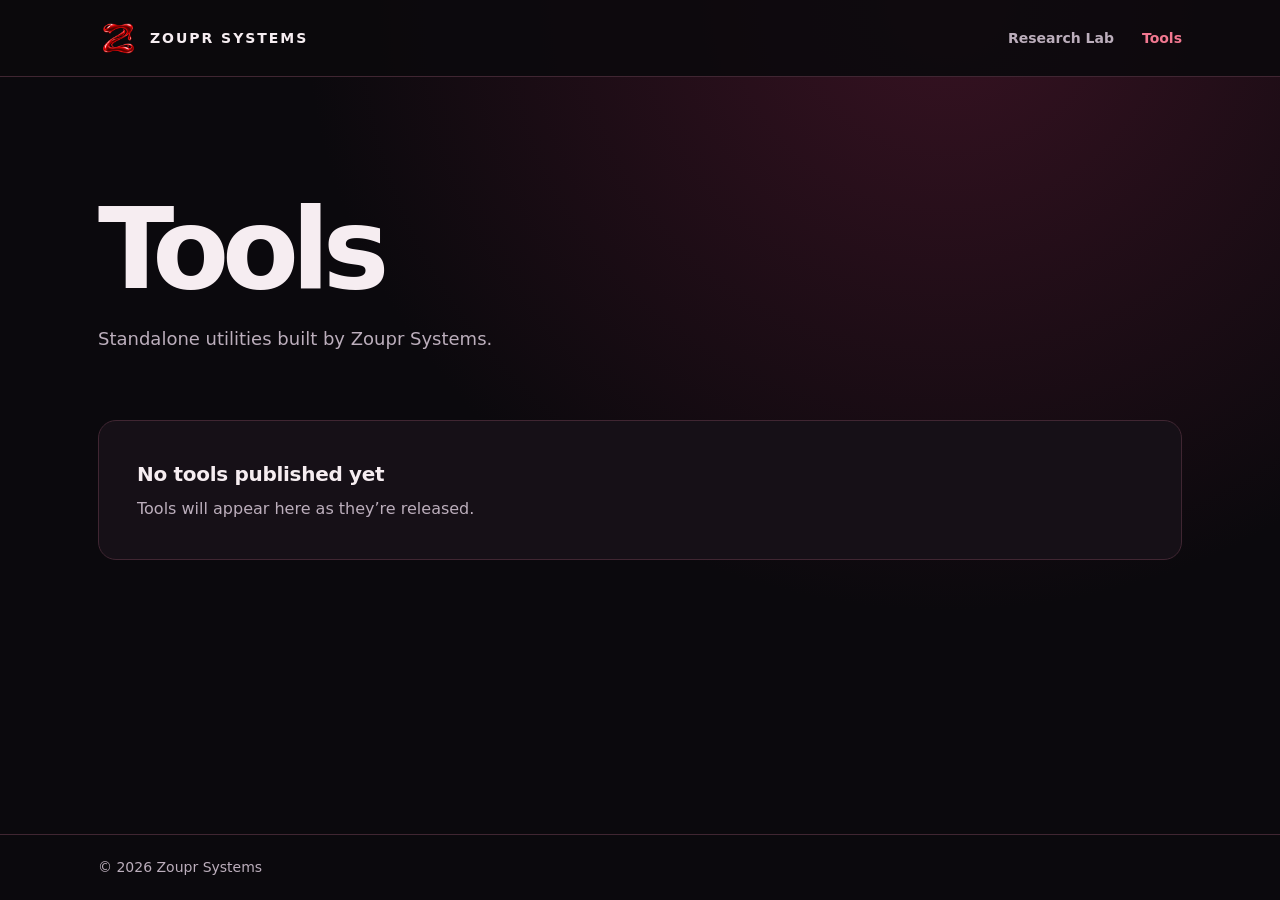
==== tools/index.html @ ea5de956 "Add standalone Zoupr Systems Tools section" ====
<!doctype html>
<html lang="en">
<head>
  <meta charset="utf-8">
  <meta name="viewport" content="width=device-width, initial-scale=1">
  <meta name="description" content="Standalone tools and utilities made by Zoupr Systems.">
  <meta name="theme-color" content="#0b090d">
  <title>Tools | Zoupr Systems</title>
  <link rel="icon" type="image/png" href="/assets/z-logo.png">
  <style>
    :root {
      color-scheme: dark;
      --background: #0b090d;
      --surface: #161017;
      --border: #402632;
      --text: #f6edf1;
      --muted: #bcaebc;
      --accent: #f17890;
      font-family: Inter, "Segoe UI", system-ui, sans-serif;
    }
    *, *::before, *::after { box-sizing: border-box; }
    body {
      margin: 0;
      min-height: 100vh;
      display: flex;
      flex-direction: column;
      color: var(--text);
      background: radial-gradient(ellipse at 74% 0%, #371222 0%, transparent 48%), var(--background);
      line-height: 1.5;
    }
    .shell { width: min(100%, 1180px); margin-inline: auto; padding-inline: clamp(18px, 4vw, 48px); }
    a { color: inherit; text-decoration: none; }
    a:focus-visible { outline: 2px solid var(--accent); outline-offset: 5px; border-radius: 3px; }
    .site-header { background: #0b090de8; border-bottom: 1px solid var(--border); }
    .site-header .shell {
      display: flex;
      min-height: 76px;
      align-items: center;
      justify-content: space-between;
      flex-wrap: wrap;
      gap: 8px 22px;
      padding-block: 12px;
    }
    .brand, nav { display: flex; align-items: center; gap: 12px; }
    .brand { font-size: .875rem; font-weight: 900; letter-spacing: .14em; }
    .brand img { width: 40px; height: 40px; object-fit: contain; }
    nav { gap: clamp(14px, 3vw, 28px); color: var(--muted); font-size: .875rem; font-weight: 700; }
    nav a:hover { color: var(--text); }
    nav [aria-current] { color: var(--accent); }
    main { flex: 1; padding-block: clamp(54px, 10vw, 118px); }
    h1 {
      margin: 0;
      font-size: clamp(3.5rem, 11vw, 7rem);
      font-weight: 850;
      letter-spacing: -.065em;
      line-height: .98;
    }
    .intro { margin: 20px 0 0; color: var(--muted); font-size: clamp(1rem, 2vw, 1.125rem); }
    .empty-state {
      margin-top: clamp(36px, 6vw, 68px);
      padding: clamp(22px, 4vw, 38px);
      border: 1px solid var(--border);
      border-radius: 18px;
      background: var(--surface);
    }
    .empty-state h2 { margin: 0; font-size: 1.25rem; letter-spacing: -.015em; }
    .empty-state p { margin: 8px 0 0; color: var(--muted); }
    footer { border-top: 1px solid var(--border); color: var(--muted); font-size: .875rem; }
    footer .shell { padding-block: 22px; }
  </style>
</head>
<body>
  <header class="site-header">
    <div class="shell">
      <a class="brand" href="/"><img src="/assets/z-logo.png" alt="">ZOUPR SYSTEMS</a>
      <nav aria-label="Tools navigation">
        <a href="/">Research Lab</a>
        <a href="/tools/" aria-current="page">Tools</a>
      </nav>
    </div>
  </header>
  <main class="shell">
    <h1>Tools</h1>
    <p class="intro">Standalone utilities built by Zoupr Systems.</p>
    <section class="empty-state" aria-labelledby="release-status">
      <h2 id="release-status">No tools published yet</h2>
      <p>Tools will appear here as they’re released.</p>
    </section>
  </main>
  <footer><div class="shell">© 2026 Zoupr Systems</div></footer>
</body>
</html>
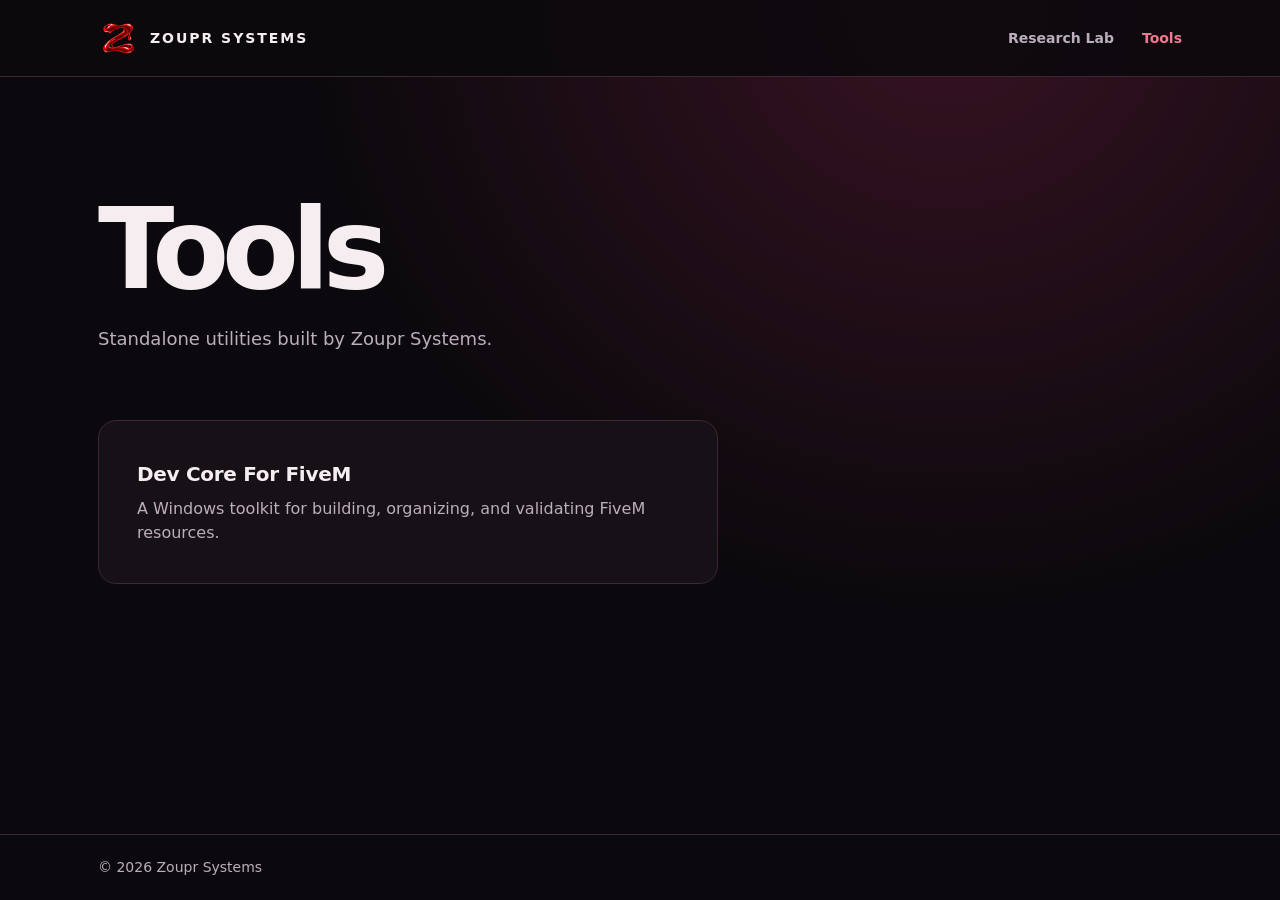
==== commit f548b55d: "List Dev Core For FiveM and its license plans" ====
--- a/tools/index.html
+++ b/tools/index.html
@@ -7,67 +7,7 @@
   <meta name="theme-color" content="#0b090d">
   <title>Tools | Zoupr Systems</title>
   <link rel="icon" type="image/png" href="/assets/z-logo.png">
-  <style>
-    :root {
-      color-scheme: dark;
-      --background: #0b090d;
-      --surface: #161017;
-      --border: #402632;
-      --text: #f6edf1;
-      --muted: #bcaebc;
-      --accent: #f17890;
-      font-family: Inter, "Segoe UI", system-ui, sans-serif;
-    }
-    *, *::before, *::after { box-sizing: border-box; }
-    body {
-      margin: 0;
-      min-height: 100vh;
-      display: flex;
-      flex-direction: column;
-      color: var(--text);
-      background: radial-gradient(ellipse at 74% 0%, #371222 0%, transparent 48%), var(--background);
-      line-height: 1.5;
-    }
-    .shell { width: min(100%, 1180px); margin-inline: auto; padding-inline: clamp(18px, 4vw, 48px); }
-    a { color: inherit; text-decoration: none; }
-    a:focus-visible { outline: 2px solid var(--accent); outline-offset: 5px; border-radius: 3px; }
-    .site-header { background: #0b090de8; border-bottom: 1px solid var(--border); }
-    .site-header .shell {
-      display: flex;
-      min-height: 76px;
-      align-items: center;
-      justify-content: space-between;
-      flex-wrap: wrap;
-      gap: 8px 22px;
-      padding-block: 12px;
-    }
-    .brand, nav { display: flex; align-items: center; gap: 12px; }
-    .brand { font-size: .875rem; font-weight: 900; letter-spacing: .14em; }
-    .brand img { width: 40px; height: 40px; object-fit: contain; }
-    nav { gap: clamp(14px, 3vw, 28px); color: var(--muted); font-size: .875rem; font-weight: 700; }
-    nav a:hover { color: var(--text); }
-    nav [aria-current] { color: var(--accent); }
-    main { flex: 1; padding-block: clamp(54px, 10vw, 118px); }
-    h1 {
-      margin: 0;
-      font-size: clamp(3.5rem, 11vw, 7rem);
-      font-weight: 850;
-      letter-spacing: -.065em;
-      line-height: .98;
-    }
-    .intro { margin: 20px 0 0; color: var(--muted); font-size: clamp(1rem, 2vw, 1.125rem); }
-    .empty-state {
-      margin-top: clamp(36px, 6vw, 68px);
-      padding: clamp(22px, 4vw, 38px);
-      border: 1px solid var(--border);
-      border-radius: 18px;
-      background: var(--surface);
-    }
-    .empty-state h2 { margin: 0; font-size: 1.25rem; letter-spacing: -.015em; }
-    .empty-state p { margin: 8px 0 0; color: var(--muted); }
-    footer { border-top: 1px solid var(--border); color: var(--muted); font-size: .875rem; }
-    footer .shell { padding-block: 22px; }
-  </style>
+  <link rel="stylesheet" href="/tools/tools.css">
 </head>
 <body>
   <header class="site-header">
@@ -82,10 +22,10 @@
   <main class="shell">
     <h1>Tools</h1>
     <p class="intro">Standalone utilities built by Zoupr Systems.</p>
-    <section class="empty-state" aria-labelledby="release-status">
-      <h2 id="release-status">No tools published yet</h2>
-      <p>Tools will appear here as they’re released.</p>
-    </section>
+    <article class="tool-card">
+      <h2><a href="/tools/dev-core-for-fivem/">Dev Core For FiveM</a></h2>
+      <p>A Windows toolkit for building, organizing, and validating FiveM resources.</p>
+    </article>
   </main>
   <footer><div class="shell">© 2026 Zoupr Systems</div></footer>
 </body>
--- a/tools/tools.css
+++ b/tools/tools.css
@@ -0,0 +1,64 @@
+:root {
+  color-scheme: dark;
+  --background: #0b090d;
+  --surface: #161017;
+  --border: #402632;
+  --text: #f6edf1;
+  --muted: #bcaebc;
+  --accent: #f17890;
+  font-family: Inter, "Segoe UI", system-ui, sans-serif;
+}
+*, *::before, *::after { box-sizing: border-box; }
+body {
+  margin: 0;
+  min-height: 100vh;
+  display: flex;
+  flex-direction: column;
+  color: var(--text);
+  background: radial-gradient(ellipse at 74% 0%, #371222 0%, transparent 48%), var(--background);
+  line-height: 1.5;
+}
+.shell { width: min(100%, 1180px); margin-inline: auto; padding-inline: clamp(18px, 4vw, 48px); }
+a { color: inherit; text-decoration: none; }
+a:focus-visible { outline: 2px solid var(--accent); outline-offset: 5px; border-radius: 3px; }
+.site-header { background: #0b090de8; border-bottom: 1px solid var(--border); }
+.site-header .shell {
+  display: flex;
+  min-height: 76px;
+  align-items: center;
+  justify-content: space-between;
+  flex-wrap: wrap;
+  gap: 8px 22px;
+  padding-block: 12px;
+}
+.brand, nav { display: flex; align-items: center; gap: 12px; }
+.brand { font-size: .875rem; font-weight: 900; letter-spacing: .14em; }
+.brand img { width: 40px; height: 40px; object-fit: contain; }
+nav { gap: clamp(14px, 3vw, 28px); color: var(--muted); font-size: .875rem; font-weight: 700; }
+nav a:hover { color: var(--text); }
+nav [aria-current] { color: var(--accent); }
+main { flex: 1; padding-block: clamp(54px, 10vw, 118px); }
+h1 {
+  margin: 0;
+  font-size: clamp(3.5rem, 11vw, 7rem);
+  font-weight: 850;
+  letter-spacing: -.065em;
+  line-height: .98;
+}
+.intro { margin: 20px 0 0; color: var(--muted); font-size: clamp(1rem, 2vw, 1.125rem); }
+.tool-card {
+  margin-top: clamp(36px, 6vw, 68px);
+  padding: clamp(22px, 4vw, 38px);
+  border: 1px solid var(--border);
+  border-radius: 18px;
+  background: var(--surface);
+}
+.tool-card h2 { margin: 0; font-size: 1.25rem; letter-spacing: -.015em; }
+.tool-card p { margin: 8px 0 0; color: var(--muted); }
+footer { border-top: 1px solid var(--border); color: var(--muted); font-size: .875rem; }
+footer .shell { padding-block: 22px; }
+.tool-card { max-width: 620px; }
+.tool-card a:hover { color: var(--accent); }
+.tool-card h2 a::after { content: ""; position: absolute; inset: 0; border-radius: 18px; }
+.tool-card { position: relative; }
+.tool-card:focus-within { outline: 2px solid var(--accent); outline-offset: 4px; }
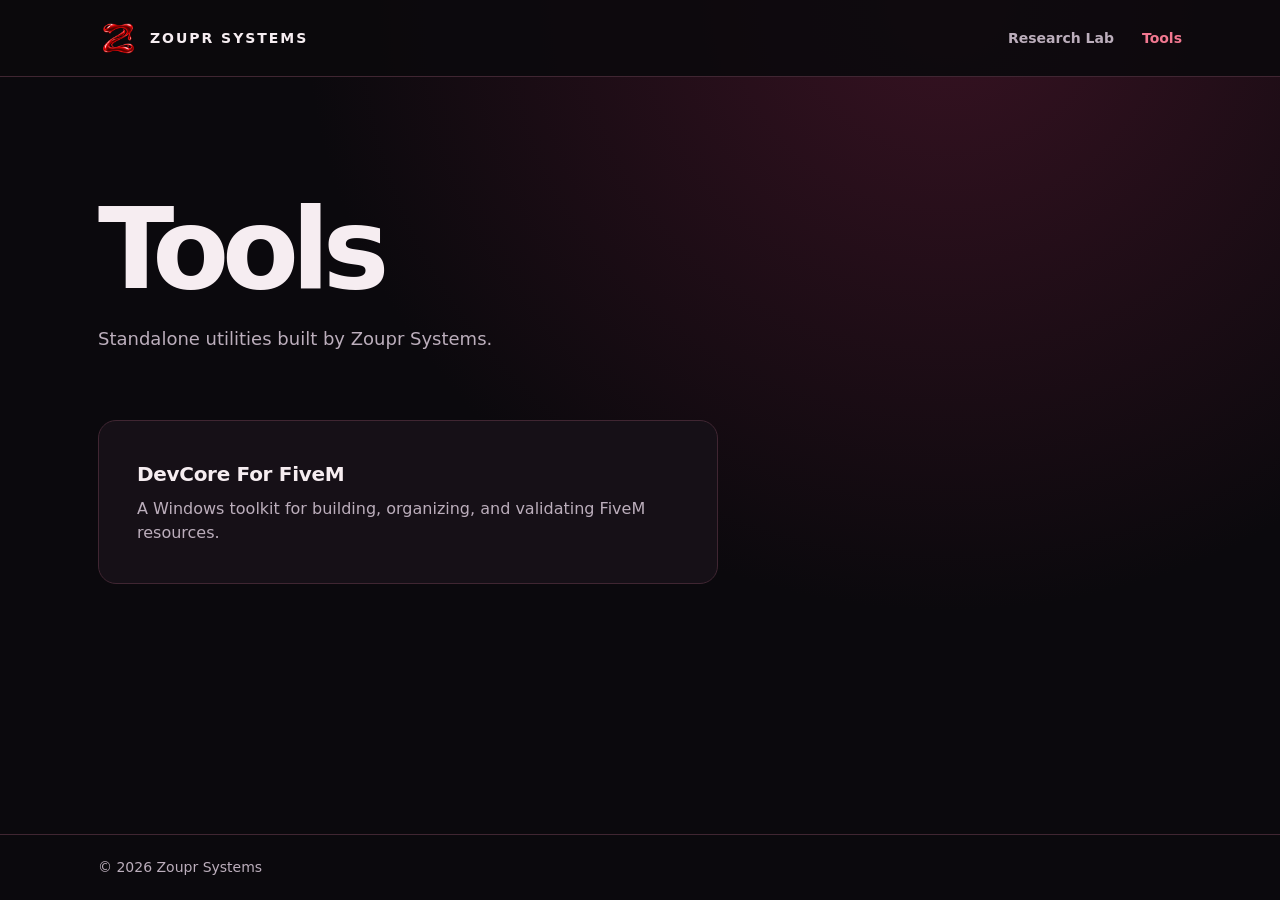
==== commit c86a49d8: "Use DevCore branding on public Tools pages" ====
--- a/tools/index.html
+++ b/tools/index.html
@@ -7,7 +7,7 @@
   <meta name="theme-color" content="#0b090d">
   <title>Tools | Zoupr Systems</title>
   <link rel="icon" type="image/png" href="/assets/z-logo.png">
-  <link rel="stylesheet" href="/tools/tools.css">
+  <link rel="stylesheet" href="/tools/tools.css?v=f548b55d">
 </head>
 <body>
   <header class="site-header">
@@ -23,7 +23,7 @@
     <h1>Tools</h1>
     <p class="intro">Standalone utilities built by Zoupr Systems.</p>
     <article class="tool-card">
-      <h2><a href="/tools/dev-core-for-fivem/">Dev Core For FiveM</a></h2>
+      <h2><a href="/tools/dev-core-for-fivem/">DevCore For FiveM</a></h2>
       <p>A Windows toolkit for building, organizing, and validating FiveM resources.</p>
     </article>
   </main>
